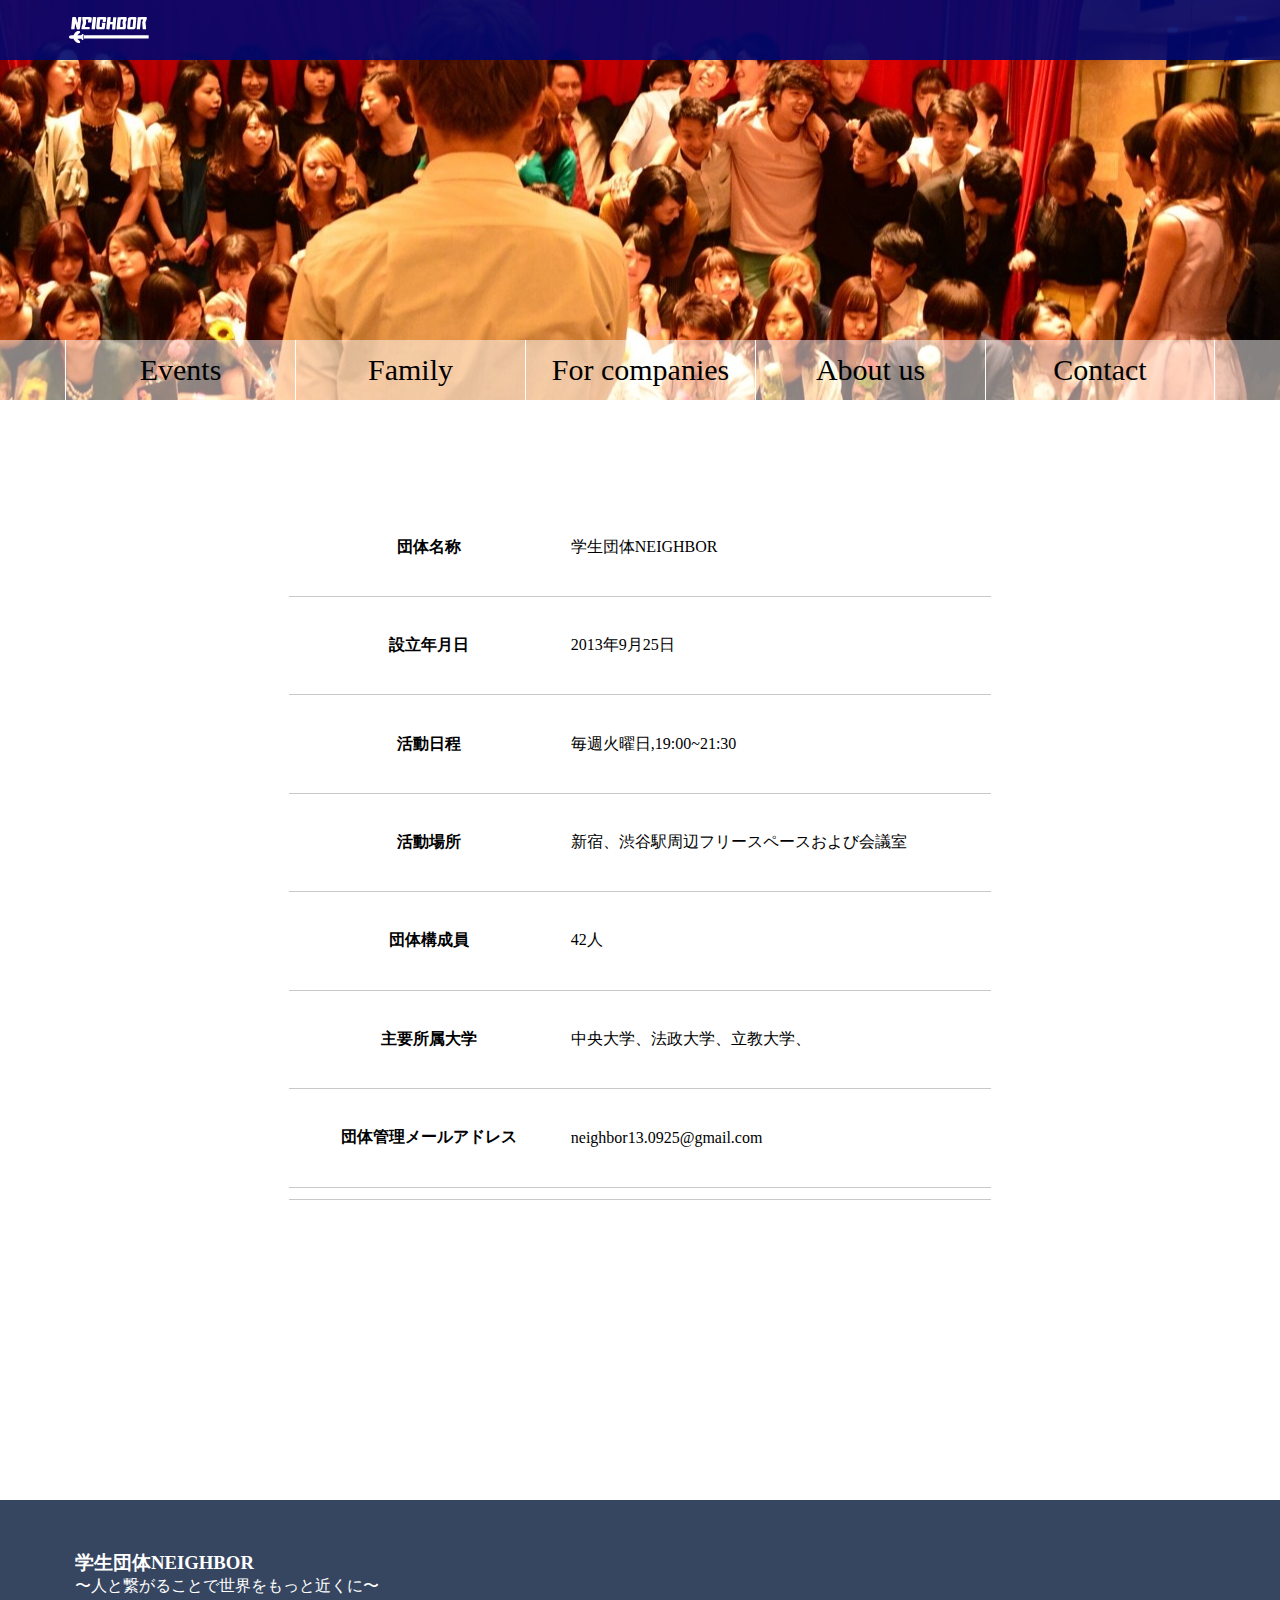
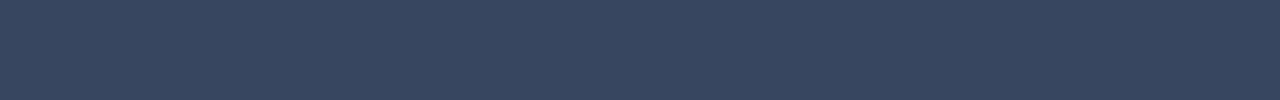
==== about-us/index.html @ dfc49d5a "Folder change" ====
<!DOCTYPE html>
<html>

<head>
  <meta charset="utf-8">
  <meta name="viewport" content="width=device-width, initial-scale=1.0">
  <title>学生団体NEIGHBOR</title>
  <link rel="stylesheet" href="stylesheet.css">
  <link rel="stylesheet" href="responsive.css">
  <link rel="stylesheet" href="https://use.fontawesome.com/releases/v5.8.2/css/all.css" integrity="sha384-oS3vJWv+0UjzBfQzYUhtDYW+Pj2yciDJxpsK1OYPAYjqT085Qq/1cq5FLXAZQ7Ay" crossorigin="anonymous">
  <script src="https://ajax.googleapis.com/ajax/libs/jquery/2.1.4/jquery.min.js"></script>
</head>

<body>
  <div class="headerOuter-wrap wrap">
    <header class="wrap">
      <div class="header-container wrap container">
        <a href="../top-page/index.html">
          <img src="../images/logo-whiteOnWhite.svg">
        </a>
        <i class="fas fa-bars menu-icon"></i>
        <div class="h-list">
          <a href="../events/index.html">
            <p>Events</p>
          </a>
          </a>
          <a href="../family/index.html">
            <p>Family</p>
          </a>
          <a href="../for-companies/index.html">
            <p>For companies</p>
          </a>
          <a href="../about-us/index.html">
            <p>About us</p>
          </a>
          <a href="../contact/index.html">
            <p>Contact</p>
          </a>
        </div>
      </div>
    </header>
    <div class="h-contain wrap container">
      <div class="h-txt">

      </div>
    </div>
    <div class="nav wrap">
      <div class="nav-list container">
        <a href="../events/index.html">
          <p>Events</p>
        </a>
        </a>
        <a href="../family/index.html">
          <p>Family</p>
        </a>
        <a href="../for-companies/index.html">
          <p><span  class="nav-companies1">For companies</span><span class="nav-companies2">For Co.</span></p>
        </a>
        <a href="../about-us/index.html">
          <p>About us</p>
        </a>
        <a href="../contact/index.html">
          <p class="nav-contact">Contact</p>
        </a>
      </div>
    </div>
  </div>
  <div class="main-wrapper wrap">
    <div class="main-contents container">
      <table  class="details" >
        <tbody>
          <tr>
            <th>団体名称</th>
            <td>学生団体NEIGHBOR</td>
          </tr>
          <tr>
            <th>設立年月日</th>
            <td>2013年9月25日</td>
          </tr>
          <tr>
            <th>活動日程</th>
            <td>毎週火曜日,19:00~21:30</td>
          </tr>
          <tr>
            <th>活動場所</th>
            <td>新宿、渋谷駅周辺フリースペースおよび会議室</td>
          </tr>
          <tr>
            <th>団体構成員</th>
            <td>42人</td>
          </tr>
          <tr>
            <th>主要所属大学</th>
            <td>中央大学、法政大学、立教大学、</td>
          </tr>
          <tr>
            <th>団体管理メールアドレス</th>
            <td>neighbor13.0925@gmail.com</td>
          </tr>
          <tr>
            <th></th>
            <td></td>
          </tr>
        </tbody>
      </table>
    </div>
  </div>
  <footer>
    <div class="f-contents container">
      <div class="f-txt">
        <h3>学生団体NEIGHBOR</h3>
        <p>〜人と繋がることで世界をもっと近くに〜</p>
      </div>
      <div class="f-sns">
        <a href="https://twitter.com/neighbor2626"><i class="fab fa-twitter-square"></i></a>
        <a href="https://www.facebook.com/neighbor0925/"><i class="fab fa-facebook-square"></i></a>
        <a href="https://www.instagram.com/neighbor13.0925/"><i class="fab fa-instagram"></i></a>
      </div>
    </div>
  </footer>
  <script src="script.js"></script>
</body>

</html>
---- about-us/stylesheet.css ----
* {
  box-sizing: border-box;
}

li {
  list-style: none;
}

html, body, ul, ol, li, h1, h2, h3, h4, h5, h6, p, form, input, div {
  margin: 0;
  padding: 0;
}

.wrap {
  width: 100%;
}

.container {
  max-width: 1170px;
  margin: 0 auto;
}

.headerOuter-wrap {
  background-image: url("./image/top-image.jpg");
  background-position: center 40%;
  height: 400px;
  position: relative;
}

header {
  height: 60px;
  background-color: rgba(0, 7, 111, 0.9);
  position: fixed;
  top: 0;
  z-index: 10;
}

.header-container img {
  height: 40px;
  margin: 10px;
  float: left;
}

.header-container i {
  font-size: 25px;
  color: #fff;
  padding: 17px 10px;
  float: right;
  display: none;
}

.h-list {
  float: right;
  display: none;
}

.h-list p {
  float: left;
  color: #fff;
  padding: 0 20px;
  line-height: 60px;
}

.h-list p:hover {
  background-color: rgba(255, 255, 255, 0.3);
  transition: all 0.5s;
}

.h-txt {
  text-align: right;
  color: rgba(255, 255, 255, 0.85);
  padding: 200px 20px 0 0;
}

.nav {
  height: 60px;
  text-align: center;
  position: absolute;
  bottom: 0;
  background-color: rgba(255, 255, 255, 0.5);
}

.nav-list {
  padding: 0 10px;
}

.nav-list p {
  width: 20%;
  height: 60px;
  float: left;
  font-size: 30px;
  border-left: 1px solid #fff;
  color: rgb(0, 0, 0);
  line-height: 60px;
}

.nav-companies2 {
  display: none;
}

.nav-list p:hover {
  background-color: rgba(255, 255, 255, 0.3);
  transition: all 0.5s;
}

.nav-contact {
  border-right: 1px solid #fff;
}

.main-contents {
  height: 1000px;
}

.details {
  width: 60%;
  height: 700px;
  margin: 100px auto;
  border-collapse: collapse;

}
.details th {
  text-align: center;
  width: 40%;
  margin-left: 30px;

}

.details tr {
  border-color: rgb(200, 200, 200);
  border-style: solid;
  border-width: 0 0 1px 0;
}


/* フッターに関わるcss */
footer {
  background-color: #374660;
  height: 200px;
  color: #fff;
}

.f-txt {
  padding: 50px 0 0 20px;
  float: left;
}

.f-sns {
  float: right;
  font-size: 30px;
  padding: 60px 20px 0 20px;
}

.f-sns i {
  margin: 0 10px;
  color: #fff;
}
---- about-us/responsive.css ----
@media all and (max-width: 1000px) {
  .headerOuter-wrap {
    height: 300px;
    background-size: cover;
  }
  .nav-list p {
    font-size: 15px;
  }
  footer {
    height: 150px;
  }
  .f-txt h3 {
    font-size: 15px;
  }
  .f-txt p {
    font-size: 10px;
  }

}




@media all and (max-width: 500px) {
  .header-container i {
    display: block;
  }
  .h-list {
    display: none;
  }
  .headerOuter-wrap {
    height: 200px;
    background-size: cover;
  }
  .nav {
    height: 40px;
  }
  .nav-list p {
    height: 40px;
    font-size: 15px;
    line-height: 40px;
  }
  .nav-companies1 {
    display: none;
  }
  .nav-companies2 {
    display: block;
  }
  footer {
    text-align: center;
  }
  .f-txt {
    text-align: center;
    padding: 25px 0 0 0;
    width: 100%;
    margin: 0 auto;
  }
  .f-txt h3 {
    font-size: 15px;
  }
  .f-txt p {
    font-size: 10px;
  }
  .f-sns {
    padding-top: 25px;
    width: 100%;
    margin: 0 auto;
  }
  
}
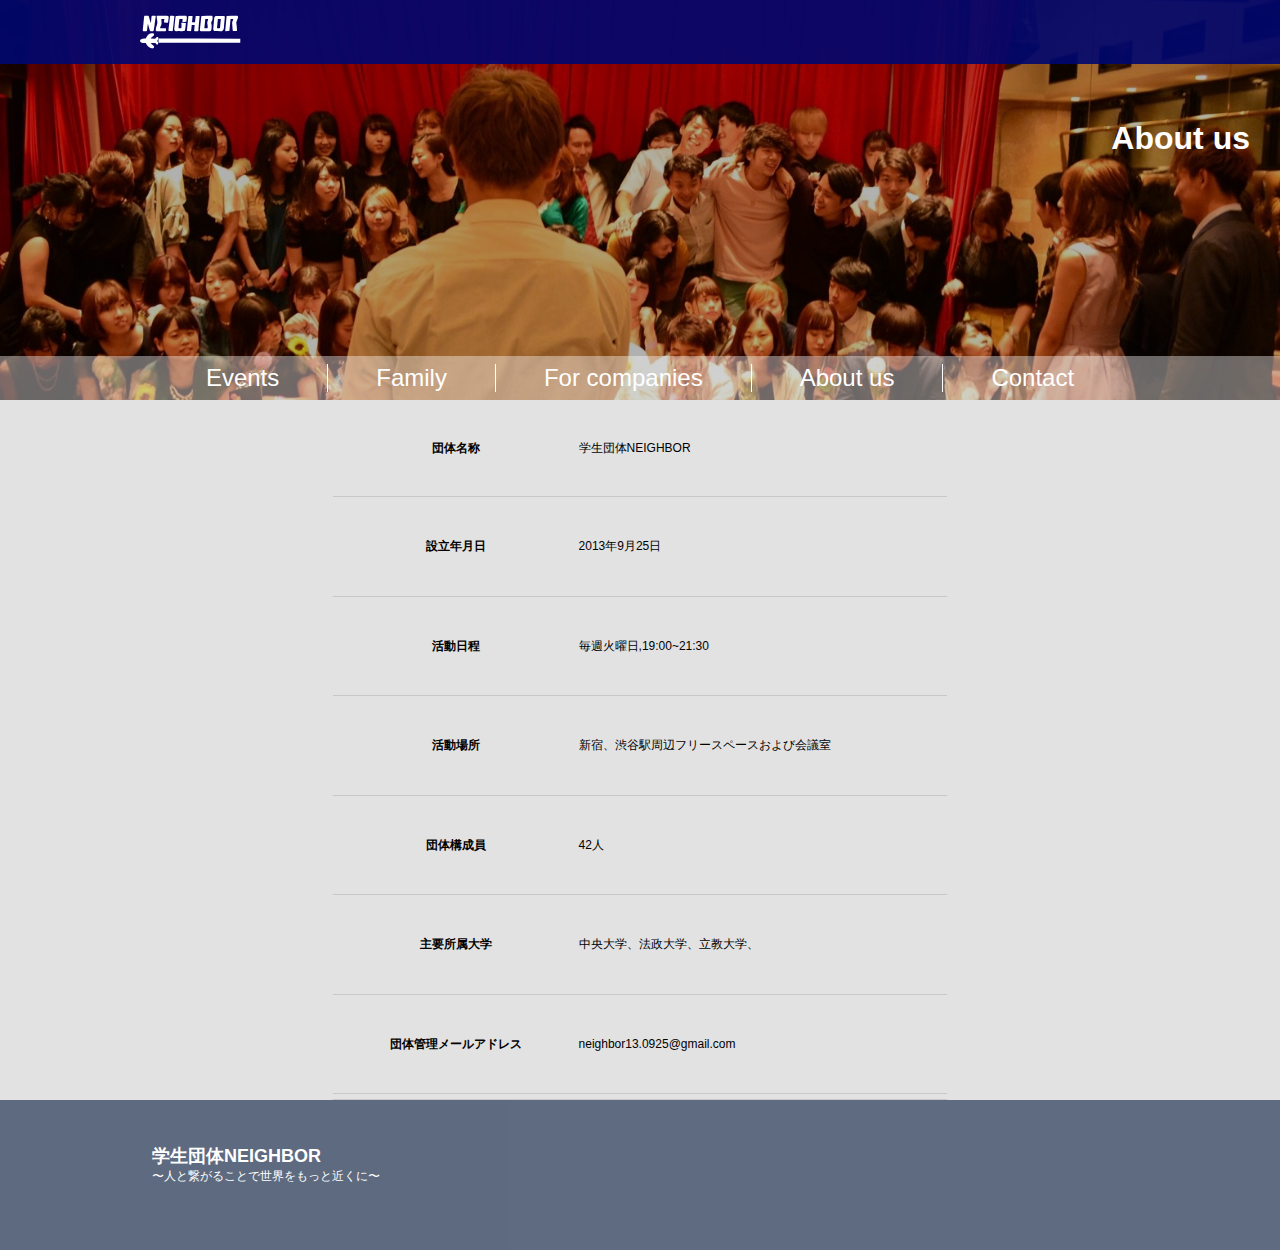
==== commit 0fbf1b3d: "Changes" ====
--- a/about-us/index.html
+++ b/about-us/index.html
@@ -12,61 +12,60 @@
 </head>
 
 <body>
-  <div class="headerOuter-wrap wrap">
-    <header class="wrap">
-      <div class="header-container wrap container">
-        <a href="../top-page/index.html">
-          <img src="../images/logo-whiteOnWhite.svg">
-        </a>
-        <i class="fas fa-bars menu-icon"></i>
-        <div class="h-list">
-          <a href="../events/index.html">
-            <p>Events</p>
-          </a>
-          </a>
-          <a href="../family/index.html">
-            <p>Family</p>
-          </a>
-          <a href="../for-companies/index.html">
-            <p>For companies</p>
-          </a>
-          <a href="../about-us/index.html">
-            <p>About us</p>
-          </a>
-          <a href="../contact/index.html">
-            <p>Contact</p>
-          </a>
-        </div>
-      </div>
-    </header>
-    <div class="h-contain wrap container">
+  <p id="count"></p>
+
+  <header>
+    <div class="wrap">
+
+      <a href="../top-page/index.html"><img src="../images/logo-whiteOnWhite.svg"></a>
+
+      <i id="bars" class="fas fa-bars menu-icon"></i>
+
+      <nav class="h-list" id="sidemenu">
+        <ul>
+          <li><a href="../events/index.html">Events</a></li>
+          <li><a href="../family/index.html">Family</a></li>
+          <li><a href="../for-companies/index.html">For companies</a></li>
+          <li><a href="../News/index.html">News</a></li>
+          <li><a href="../about-us/index.html">About us</a></li>
+          <li><a href="../contact/index.html">Contact</a></li>
+        </ul>
+      </nav>
+      <nav class="h-list" id="menubar">
+        <ul>
+          <li><a href="../events/index.html">Events</a></li>
+          <li><a href="../family/index.html">Family</a></li>
+          <li><a href="../for-companies/index.html">For companies</a></li>
+          <li><a href="../News/index.html">News</a></li>
+          <li><a href="../about-us/index.html">About us</a></li>
+          <li><a href="../contact/index.html">Contact</a></li>
+        </ul>
+      </nav>
+
+    </div>
+  </header>
+
+  <div class="headerOuter-wrap">
+    <div class="wrap">
       <div class="h-txt">
-
+        <h1>About us</h1>
       </div>
     </div>
-    <div class="nav wrap">
-      <div class="nav-list container">
-        <a href="../events/index.html">
-          <p>Events</p>
-        </a>
-        </a>
-        <a href="../family/index.html">
-          <p>Family</p>
-        </a>
-        <a href="../for-companies/index.html">
-          <p><span  class="nav-companies1">For companies</span><span class="nav-companies2">For Co.</span></p>
-        </a>
-        <a href="../about-us/index.html">
-          <p>About us</p>
-        </a>
-        <a href="../contact/index.html">
-          <p class="nav-contact">Contact</p>
-        </a>
+
+    <nav>
+      <div class="wrap">
+        <ul>
+          <li><a href="../events/index.html">Events</a></li>
+          <li><a href="../family/index.html">Family</a></li>
+          <li><a href="../for-companies/index.html">For companies</a></li>
+          <li><a href="../about-us/index.html">About us</a></li>
+          <li><a href="../contact/index.html">Contact</a></li>
+        </ul>
       </div>
-    </div>
+    </nav>
   </div>
-  <div class="main-wrapper wrap">
-    <div class="main-contents container">
+  <main>
+    <div class="wrap">
       <table  class="details" >
         <tbody>
           <tr>
@@ -104,11 +103,11 @@
         </tbody>
       </table>
     </div>
-  </div>
+  </main>
   <footer>
-    <div class="f-contents container">
+    <div class="wrap">
       <div class="f-txt">
-        <h3>学生団体NEIGHBOR</h3>
+        <h1>学生団体NEIGHBOR</h1>
         <p>〜人と繋がることで世界をもっと近くに〜</p>
       </div>
       <div class="f-sns">
@@ -117,6 +116,7 @@
         <a href="https://www.instagram.com/neighbor13.0925/"><i class="fab fa-instagram"></i></a>
       </div>
     </div>
+
   </footer>
   <script src="script.js"></script>
 </body>
--- a/about-us/stylesheet.css
+++ b/about-us/stylesheet.css
@@ -1,120 +1,170 @@
 * {
-  box-sizing: border-box;
-}
-
-li {
-  list-style: none;
-}
-
-html, body, ul, ol, li, h1, h2, h3, h4, h5, h6, p, form, input, div {
-  margin: 0;
-  padding: 0;
+	margin: 0;
+	padding: 0;
+}
+body {
+	font-size: 12px;
+	font-family: "SF Pro JP","SF Pro Text","SF Pro Icons","Hiragino Kaku Gothic Pro","ヒラギノ角ゴ Pro W3","メイリオ","Meiryo","ＭＳ Ｐゴシック","Helvetica Neue","Helvetica","Arial",sans-serif;
+}
+
+#count {
+	width: 50px;
+	height: 50px;
+	line-height: 50px;
+	text-align: center;
+	font-weight: bold;
+	border-radius: 50%;
+	background-color: white;
+	position: fixed;
+	top: 100px;
+	z-index: 6;
+	display: none;
 }
 
 .wrap {
-  width: 100%;
-}
-
-.container {
-  max-width: 1170px;
-  margin: 0 auto;
-}
-
+	max-width: 1024px;
+	margin: 0 auto;
+}
+
+.pc {
+	display: none;
+}
+
+/* ヘッダーに関するデザイン */
+header {
+	background-color: rgba(0, 7, 111, 0.9);
+	height: 64px;
+	width: 100%;
+	position: fixed;
+	color: white;
+	z-index: 5;
+}
+
+header img {
+	height: 50px;
+	line-height: 64px;
+	padding: 7px;
+}
+
+#sidemenu {
+	display: none;
+	background-color: #374660;
+	width: 60%;
+	height: 100vh;
+	position: fixed;
+	top: 64px;
+	right: 0;
+}
+#sidemenu li {
+	list-style: none;
+}
+#sidemenu li + li {
+	border-top: 1px solid rgba(255, 255, 255, 0.5);
+}
+#sidemenu a {
+	padding-left: 20px;
+	text-decoration: none;
+	color: white;
+	line-height: 48px;
+	font-size: 24px;
+}
+
+#menubar {
+	display: none;
+	float: right;
+}
+
+#menubar ul {
+	list-style: none;
+	display: flex;
+	padding-right: 12px;
+}
+
+#menubar a {
+	color: white;
+	text-decoration: none;
+	line-height: 64px;
+	font-size: 12px;
+	padding: 25px 12px;
+}
+#menubar a:hover {
+	background-color: rgba(255, 255, 255, 0.5);
+}
+
+
+#bars {
+	float: right;
+	font-size: 32px;
+	padding: 16px;
+	cursor: pointer;
+	display: none;
+}
+
+/* トップ画像に関するデザイン */
 .headerOuter-wrap {
-  background-image: url("./image/top-image.jpg");
-  background-position: center 40%;
-  height: 400px;
-  position: relative;
-}
-
-header {
-  height: 60px;
-  background-color: rgba(0, 7, 111, 0.9);
-  position: fixed;
+	background-image: url(./image/top-image.jpg);
+	background-size: cover;
+	background-position: 40% 30%;
+	height: 250px;
+	color: white;
+	position: relative;
+}
+.headerOuter-wrap::before {
+	background-color: rgba(0, 0, 0, 0.3);
+	content: '';
   top: 0;
-  z-index: 10;
-}
-
-.header-container img {
-  height: 40px;
-  margin: 10px;
-  float: left;
-}
-
-.header-container i {
-  font-size: 25px;
-  color: #fff;
-  padding: 17px 10px;
-  float: right;
-  display: none;
-}
-
-.h-list {
-  float: right;
-  display: none;
-}
-
-.h-list p {
-  float: left;
-  color: #fff;
-  padding: 0 20px;
-  line-height: 60px;
-}
-
-.h-list p:hover {
-  background-color: rgba(255, 255, 255, 0.3);
-  transition: all 0.5s;
-}
-
-.h-txt {
-  text-align: right;
-  color: rgba(255, 255, 255, 0.85);
-  padding: 200px 20px 0 0;
-}
-
-.nav {
-  height: 60px;
-  text-align: center;
+  right: 0;
+	bottom: 0;
+	left: 0;
   position: absolute;
-  bottom: 0;
-  background-color: rgba(255, 255, 255, 0.5);
-}
-
-.nav-list {
-  padding: 0 10px;
-}
-
-.nav-list p {
-  width: 20%;
-  height: 60px;
-  float: left;
-  font-size: 30px;
-  border-left: 1px solid #fff;
-  color: rgb(0, 0, 0);
-  line-height: 60px;
-}
-
-.nav-companies2 {
-  display: none;
-}
-
-.nav-list p:hover {
-  background-color: rgba(255, 255, 255, 0.3);
-  transition: all 0.5s;
-}
-
-.nav-contact {
-  border-right: 1px solid #fff;
-}
-
-.main-contents {
-  height: 1000px;
-}
+}
+
+.headerOuter-wrap h1 {
+  font-size: 20px;
+  position: absolute;
+	padding: 120px 30px 20px 0;
+  right: 0;
+}
+
+.headerOuter-wrap nav {
+	background-color: rgba(255, 255, 255, 0.4);
+	box-sizing: border-box;
+	position: absolute;
+	width: 100%;
+	padding: 8px 0;
+	bottom: 0;
+}
+.headerOuter-wrap ul {
+	list-style: none;
+	text-align: center;
+	justify-content: center;
+	display: flex;
+}
+
+.headerOuter-wrap li a {
+	text-decoration: none;
+	color: white;
+	padding: 0 10px;
+}
+.headerOuter-wrap li a:hover {
+	color: rgba(0, 7, 111, 0.5);
+}
+
+.headerOuter-wrap li + li {
+	border-left: 1px solid white;
+}
+
+/* メインコンテンツのデザイン */
+main {
+  background-color: #e2e2e2;
+  height: 700px;
+}
+
 
 .details {
   width: 60%;
   height: 700px;
-  margin: 100px auto;
+  margin: 0 auto;
   border-collapse: collapse;
 
 }
@@ -134,23 +184,25 @@
 
 /* フッターに関わるcss */
 footer {
-  background-color: #374660;
-  height: 200px;
-  color: #fff;
-}
-
+	text-align: center;
+	height: 100px;
+	background-color: #374660;
+	opacity: 0.8;
+	color: #fff;
+}
+footer h1 {
+	font-size: 12px;
+	font-weight: normal;
+}
+footer p {
+	font-size: 8px;
+}
 .f-txt {
-  padding: 50px 0 0 20px;
-  float: left;
-}
-
-.f-sns {
-  float: right;
-  font-size: 30px;
-  padding: 60px 20px 0 20px;
+	font-size: 8px;
+	padding: 20px 24px 10px;
 }
 
 .f-sns i {
-  margin: 0 10px;
-  color: #fff;
-}
+	margin: 0 10px;
+	color: #fff;
+}
--- a/about-us/responsive.css
+++ b/about-us/responsive.css
@@ -1,70 +1,68 @@
-@media all and (max-width: 1000px) {
+@media (min-width: 500px) {
+  .headerOuter-wrap nav a {
+    font-size: 15px;
+    padding: 0 12px;
+  }
+}
+
+@media (min-width: 600px) {
+
+  #bars {
+    display: none;
+  }
+
+
+  footer {
+    text-align: unset;
+  }
+  footer > .wrap {
+    display: flex;
+    justify-content: space-between;
+  }
+  footer h1 {
+    font-size: 12px;
+  }
+  footer p {
+    font-size: 8px;
+  }
+  .f-sns {
+    padding-right: 24px;
+    font-size: 24px;
+    align-self: center;
+  }
+}
+
+@media (min-width: 1000px) {
+  
   .headerOuter-wrap {
-    height: 300px;
-    background-size: cover;
+    height: 400px;
   }
-  .nav-list p {
-    font-size: 15px;
+  .headerOuter-wrap li a {
+    padding: 0 48px;
+    font-size: 24px;
   }
+  .h-txt h1 {
+    font-size: 32px;
+  }
+
+
+
   footer {
     height: 150px;
   }
-  .f-txt h3 {
-    font-size: 15px;
+  footer > .wrap {
+    padding-top: 24px;
   }
-  .f-txt p {
-    font-size: 10px;
+  footer h1 {
+    font-size: 18px;
+    font-weight: bold;
+  }
+  footer p {
+    font-size: 12px;
+  }
+  .f-txt {
+    padding-left: 24px;
   }
 
 }
 
-
-
-
-@media all and (max-width: 500px) {
-  .header-container i {
-    display: block;
-  }
-  .h-list {
-    display: none;
-  }
-  .headerOuter-wrap {
-    height: 200px;
-    background-size: cover;
-  }
-  .nav {
-    height: 40px;
-  }
-  .nav-list p {
-    height: 40px;
-    font-size: 15px;
-    line-height: 40px;
-  }
-  .nav-companies1 {
-    display: none;
-  }
-  .nav-companies2 {
-    display: block;
-  }
-  footer {
-    text-align: center;
-  }
-  .f-txt {
-    text-align: center;
-    padding: 25px 0 0 0;
-    width: 100%;
-    margin: 0 auto;
-  }
-  .f-txt h3 {
-    font-size: 15px;
-  }
-  .f-txt p {
-    font-size: 10px;
-  }
-  .f-sns {
-    padding-top: 25px;
-    width: 100%;
-    margin: 0 auto;
-  }
-  
-}
